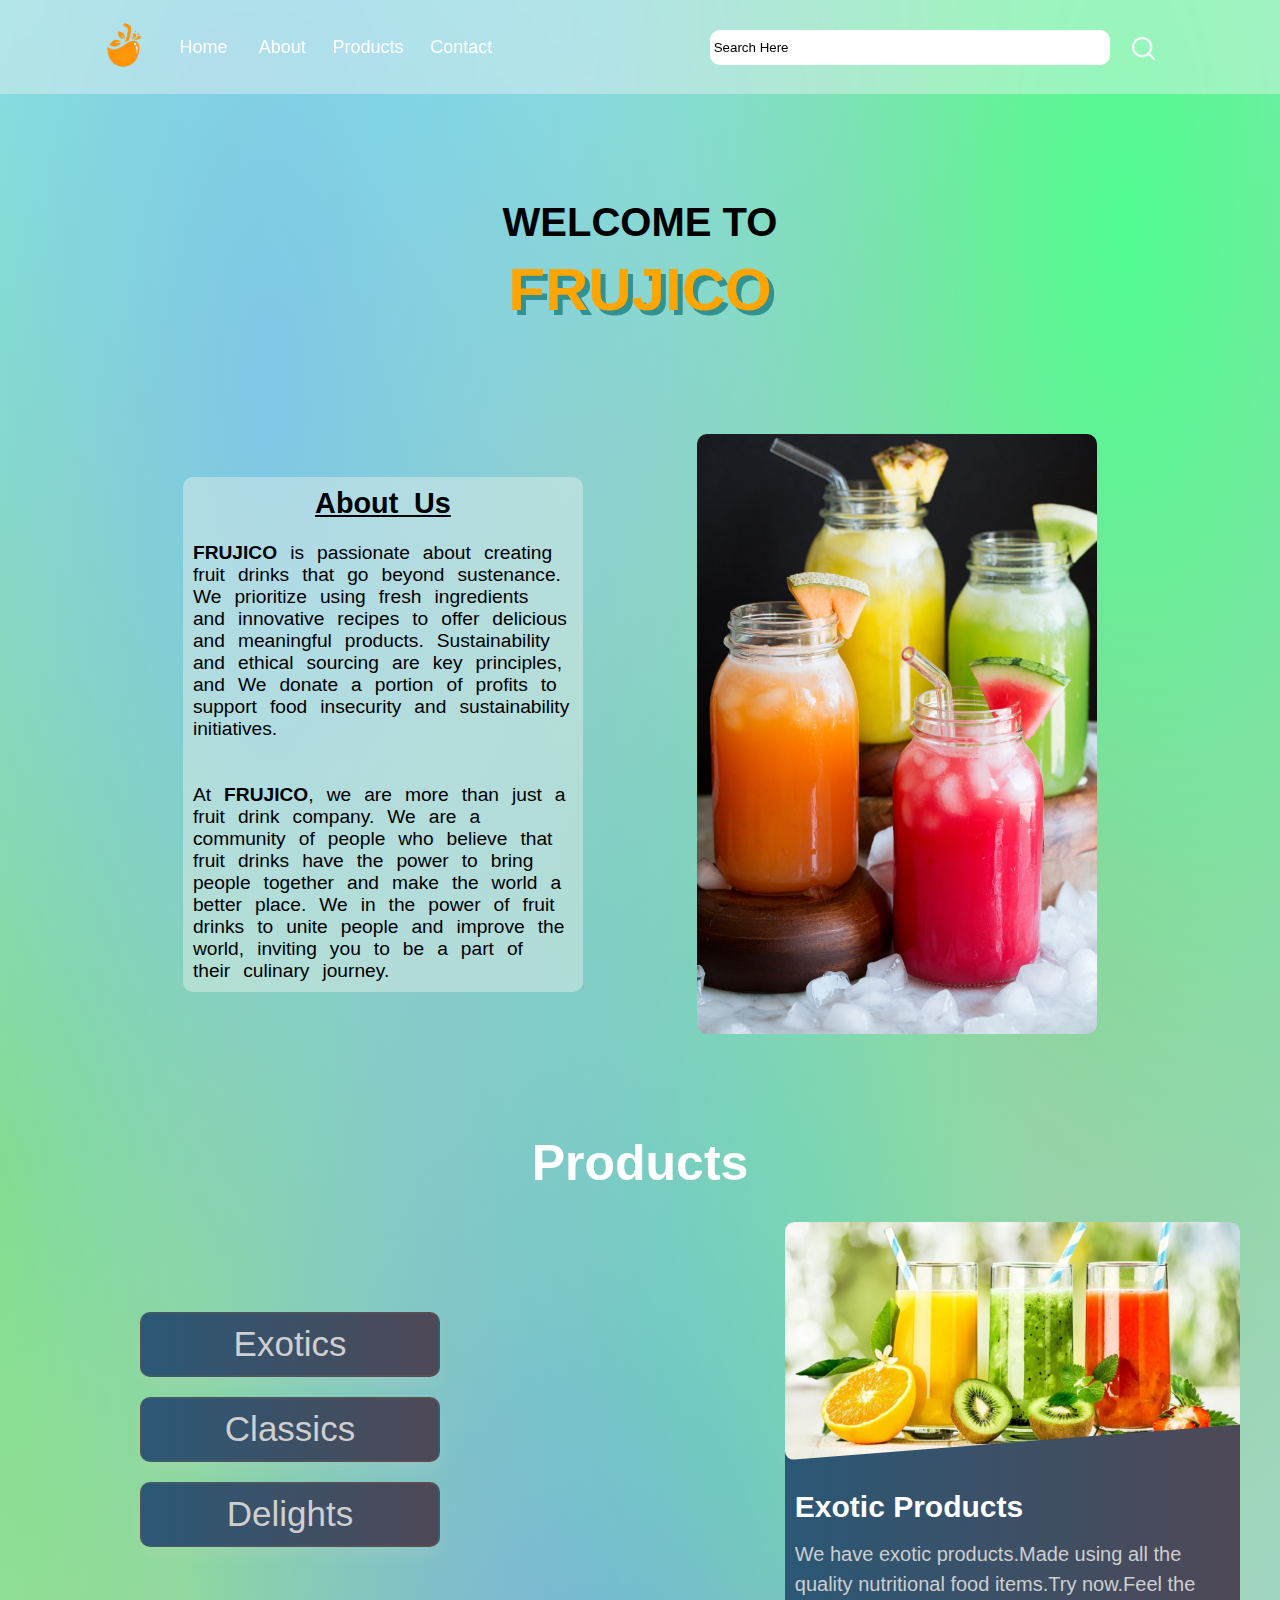
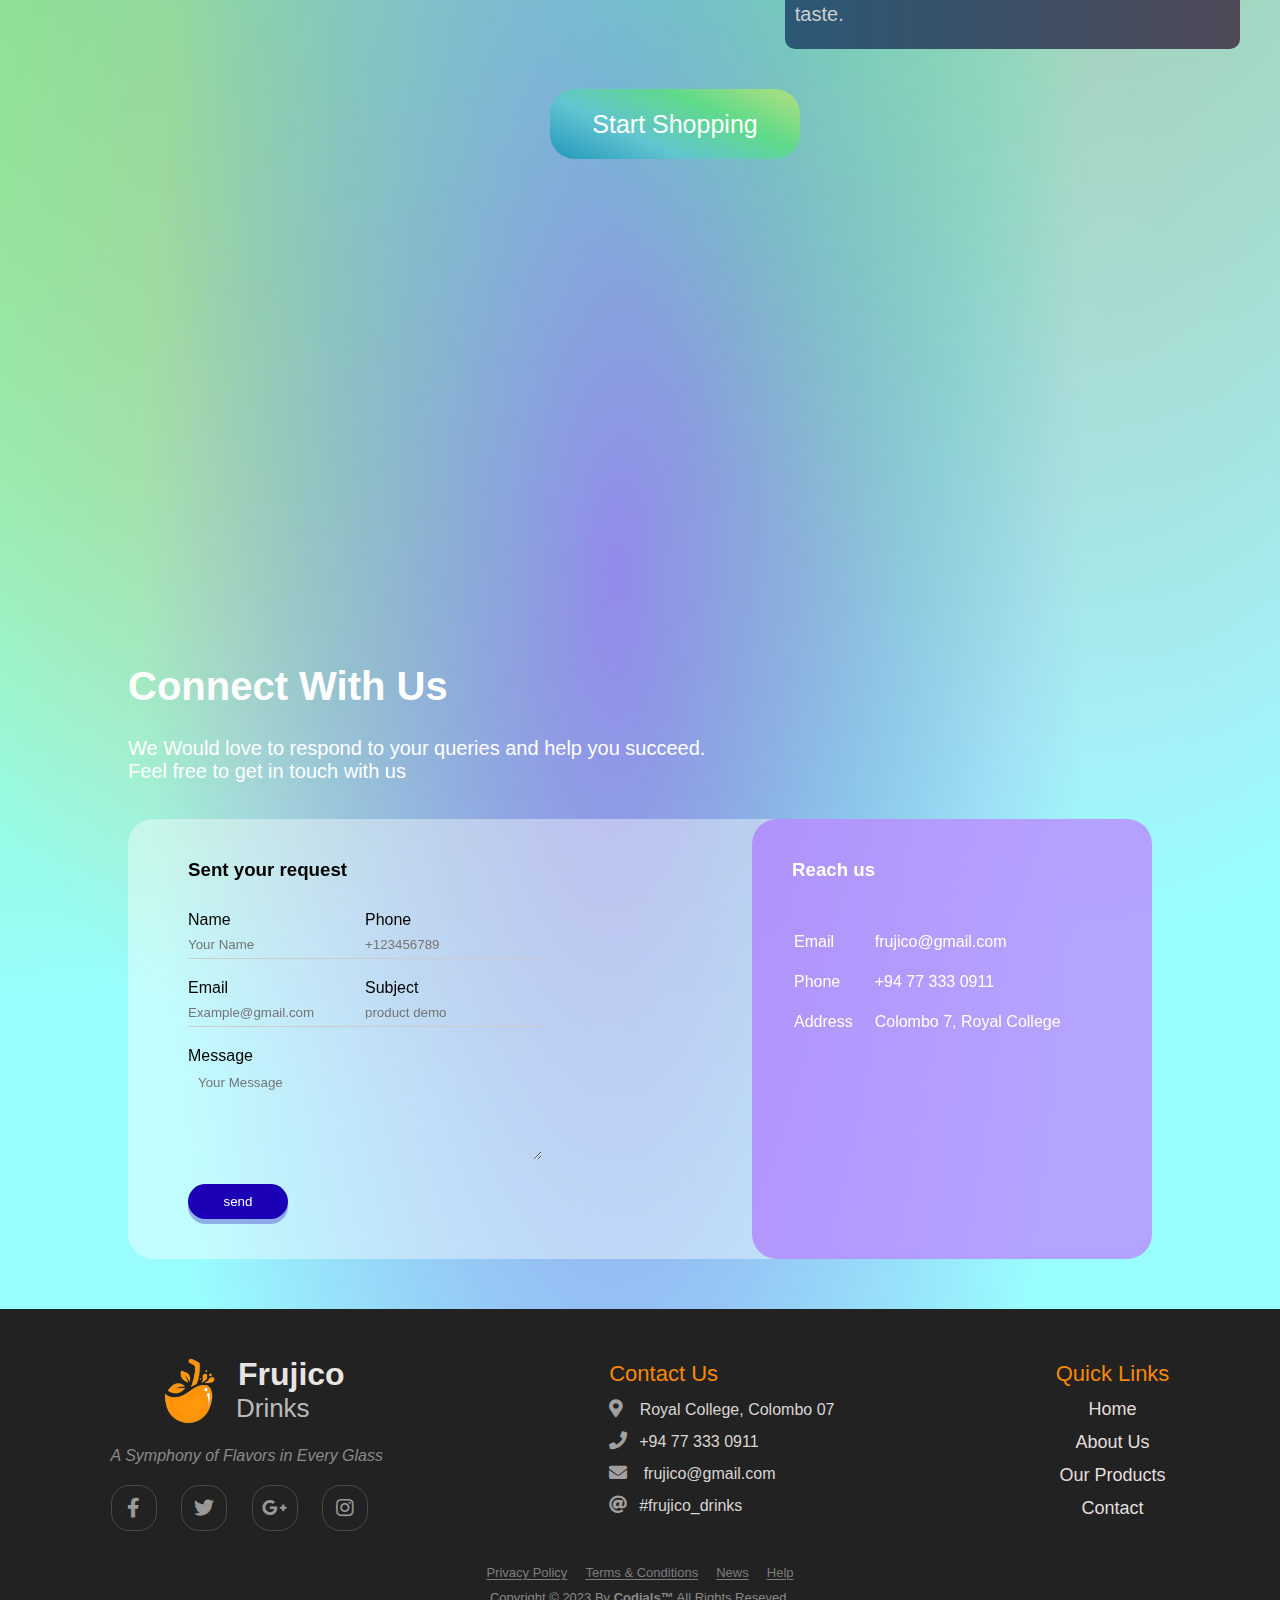
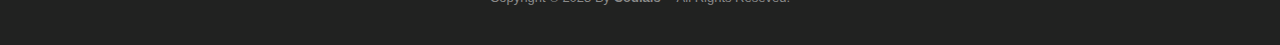
==== index.html @ 9ce3d3dc "initial commit" ====
<!DOCTYPE html>
<html>
    <head>
        <title>Fruijico</title>
        <link rel="icon" href="assets/logo.png">
        <link rel="stylesheet" href="https://use.fontawesome.com/releases/v5.0.6/css/all.css">
        <link rel="stylesheet" href="Style.css">
        <meta charset="UTF-8">
        <meta name="viewport" content="width=device-width, initial-scale=1.0">
    </head>
    <body>
        <!--Navigation Bar-->
        <header class="header">
            <a href="#" class="logo"><img src="assets/logo.png" style="width:50px;height:50px";></a>
            <nav class="navbar">
                <a href="#">Home</a>&nbsp;&nbsp;&nbsp;&nbsp;&nbsp;&nbsp;
                <a href="#about">About</a>&nbsp;&nbsp;&nbsp;&nbsp;&nbsp;
                <a href="#d2">Products</a>&nbsp;&nbsp;&nbsp;&nbsp;&nbsp;
                <a href="#container">Contact</a>
                <form class="searchbar">
                    <input type="search" id="search" name="search" placeholder=" Search Here" class="searchtext">
                    <input type="image" src="assets/search.png"  alt="Submit" class="searchbutton">
                </form>
        </nav>
        </header>
        <!--Welcome-->
        <div id="wcontainer">
            <h1 style="text-align: center;" class="wh1">WELCOME TO</h1>
            <h1 style="text-align: center; font-size: 60px; color: orange; text-shadow: 5px 5px rgb(50, 145, 145); " class="wh1">FRUJICO</h1>
        </div>
        <!--About Us-->
        <div class="about-us">
            <div id="about">
                <div id="content">
                    <h2 id="content-head"><u>About Us</u></h2>
                    <br>
                    <p>
                        <strong>FRUJICO</strong> is passionate about creating fruit drinks that go beyond sustenance.
                        We prioritize using fresh ingredients and innovative recipes to offer delicious and meaningful products.
                        Sustainability and ethical sourcing are key principles, and We donate a portion of profits to support
                        food
                        insecurity and sustainability initiatives.
                    </p>
                    <br><br>
                    <p>
                        At <strong>FRUJICO</strong>, we are more than just a fruit drink company.
                        We are a community of people who believe that fruit drinks have the power to bring people together and
                        make
                        the world a better place.
                        We in the power of fruit drinks to unite people and improve the world, inviting you to be a part of
                        their
                        culinary journey.
                    </p>
                </div>
                &nbsp; &nbsp; &nbsp; &nbsp; &nbsp;
                <img src="assets/aqua-fresca-22.jpg" id="content-img">
            </div>
        </div>
        <!--Products-->
        <div id="d2">
            <h1 class="h1">Products</h1>
            <div class="vercontainer">
                <div class="accordion_tab">
                    <div class="accordion_tab_wrapper">
                        <input type="radio" id="one" name="accordion_group" class="radio" checked>
                        <input type="radio" id="two" name="accordion_group" class="radio">
                        <input type="radio" id="three" name="accordion_group" class="radio">
                        <input type="radio" id="four" name="accordion_group" class="radio">
                        <div class="accordion_tab_group">
                            <label for="one" class="tab" id="one-tab">Exotics</label>
                            <label for="two" class="tab" id="two-tab">Classics</label>
                            <label for="three" class="tab" id="three-tab">Delights</label>
                        </div>
                        <div class="accordion_tab_contents">
                            <div class="accordion_tab_content" id="one-tab-content">
                              <div class="card card1">
                                <div class="productcontainer">
                                    <img src="img/local.jpg" alt="Local" class="pimg">
                                </div>
                                <div class="details">
                                    <h3 class="ph3">Exotic Products</h3>
                                    <p class="pp">We have exotic products.Made using all the quality nutritional food items.Try now.Feel the taste.</p>
                                </div>
                            </div>
                            </div>
                            <div class="accordion_tab_content" id="two-tab-content">
                              <div class="card card2">
                                <div class="productcontainer">
                                    <img src="img/common.jpg" alt="Classics" class="pimg">
                                </div>
                                <div class="details">
                                    <h3 class="ph3">Classics</h3>
                                    <p class="pp">You can purchase classical products such as Mango, Orange and Apple etc. Fresh and Healthy fruit items are used and try taste.</p>
                                </div>
                              </div>
                            </div>
                            <div class="accordion_tab_content" id="three-tab-content">
                              <div class="card card3">
                                <div class="productcontainer">
                                    <img src="img/exotic.jpg" alt="Exotics" class="pimg">
                                </div>
                                <div class="details">
                                    <h3 class="ph3">Delights</h3>
                                    <p class="pp">You all can purchase rare type of flavours.Different types of recepies.New flavours.Try all these out</p>  
                                </div>
                                </div>
                            
                            </div>
                        </div>
                    </div>
                </div>
            </div>
            <button class="btna"><a href="products.html" class="btnl">Start Shopping</a></button>
        </div>
        <!--Contact Us-->
        <div id="container">
            <h1>Connect With Us</h1>
            <br>
            <p style="font-size: 20px;">We Would love to respond to your queries and help you succeed.<br> 
                Feel free to get in touch with us
            </p>
            <br><br>
            <div class="contact-box">
                <div class="contact-left">
                    <h3>Sent your request</h3>
                    <form>
                        <div class="i-r">
                            <div class="i-g">
                                
                                <label>Name</label>
                                <input type="text" placeholder="Your Name" >
    
                            </div>
                            <div class="i-g">
                                <label>Phone</label>
                                <input type="tel" placeholder="+123456789">
    
                            </div>
                        </div>
                        <div class="i-r">
                            <div class="i-g">
                                <label>Email</label>
                                <input type="email" placeholder="Example@gmail.com">
    
                            </div>
                            <div class="i-g">
                                <label>Subject</label> 
                                <input type="tel" placeholder="product demo">
    
                            </div>
                        </div>
                        <label class="msglabel">Message</label>
                        <textarea rows="5" placeholder="Your Message"></textarea>
                        <button type="submit" class="bts">send</button>
                    </form>
                </div>
                <div class="contact-right">
                    <h3>Reach us</h3>
                    <table>
                        <tr>
                            <td>Email</td>
                            <td>frujico@gmail.com</td>
                        </tr>
                        <tr>
                            <td>Phone</td>
                            <td>+94 77 333 0911</td>
                        </tr>
                        <tr>
                            <td>Address</td>
                            <td>Colombo 7, Royal College </td>
                        </tr>
                    </table>
    
                </div>
            </div>
    
            </div>
            <!--Footer-->
            <footer>
                <div class="footer-top">
                    <div class="footer-container">
                        <div class="footer-row">
                            <div class="footer-about fadeInUp">
                                <div class="footer-logo-name">
                                    <div class="footer-logo-image">
                                        <img class="logo-footer" src="assets/logo.png" alt="logo-footer" data-at2x="assets/img/logo.png" />
                                    </div>
                                    <div class="footer-company-name">
                                        <h2 class="footer-company-name-01">Frujico</h2>
                                        <h2 class="footer-company-name-02">Drinks</h2>
                                    </div>
                                </div>
                                <p class="footer-slogan">
                                    A Symphony of Flavors in Every Glass
                                </p>
                                <div class="col-md-4 col-lg-3 footer-social wow fadeInUp">
                                    <p>
                                        <a href="#"><i class="fab fa-facebook-f"></i></a> 
                                        <a href="#"><i class="fab fa-twitter"></i></a> 
                                        <a href="#"><i class="fab fa-google-plus-g"></i></a> 
                                        <a href="#"><i class="fab fa-instagram"></i></a> 
                                    </p>
                                </div>
                            </div>
                            <div class="footer-contact">
                                <h3>Contact Us</h3>
                                <div class="footer-contact-links">
                                    <p><i class="fas fa-map-marker-alt"></i> Royal College, Colombo 07</p>
                                    <p><i class="fas fa-phone"></i>+94 77 333 0911</p>
                                    <p><i class="fas fa-envelope"></i> <a href="mailto:hello@domain.com">frujico@gmail.com</a></p>
                                    <P><i class="fas fa-at"></i>#frujico_drinks</P>
                                </div>
                            </div>
                            <div class="footer-navbar-collapse" id="navbarNav">
                                <h3>Quick Links</h3>
                                <ul class="footer-navbar-nav">
                                    <li class="footer-nav-item">
                                        <a class="footer-nav-link scroll-link" href="#wcontainer">Home</a>
                                    </li>
                                    <li class="footer-nav-item">
                                        <a class="footer-nav-link scroll-link" href="#about">About Us</a>
                                    </li>
                                    <li class="footer-nav-item">
                                        <a class="footer-nav-link scroll-link" href="#d2">Our Products</a>
                                    </li>
                                    <li class="footer-nav-item">
                                        <a class="footer-nav-link scroll-link" href="#container">Contact</a>
                                    </li>
                                </ul>
                            </div>
                        </div>
                        <div class="footer-copyright">
                            <div class="footer-copyright-links">
                                <a href="" class="footer-copyright-link-01">Privacy Policy</a>
                                <p class="footer-blankspace">&#160; &#160; &#160;</p>
                                <a href="" class="footer-copyright-link-02">Terms & Conditions</a>
                                <p class="footer-blankspace">&#160; &#160; &#160;</p>
                                <a href="" class="footer-copyright-link-03">News</a>
                                <p class="footer-blankspace">&#160; &#160; &#160;</p>
                                <a href="" class="footer-copyright-link-04">Help</a>
                            </div>
                            <p class="footer-copyright-text">Copyright &copy; 2023 By <b>Codials&trade;</b> All Rights Reseved.</p>
                        </div>
                    </div>
                </div>
            </footer>
            <script src="script.js"></script>
    </body>
    </html>
---- Style.css ----
@import url("https://fonts.googleapis.com/css?family=Roboto");
html{
    scroll-behavior: smooth;
}
*{
    margin: 0;
    padding: 0;
    box-sizing: border-box;
    font-family: 'poppins',sans-serif;
}
body{
    min-height: 100vh;
    background-color:#99fdff;
    background-image:
    radial-gradient(at 21% 12%, hsla(198,69%,70%,1) 0px, transparent 50%),
    radial-gradient(at 88% 7%, hsla(142,96%,65%,1) 0px, transparent 50%),
    radial-gradient(at 48% 67%, hsla(244,69%,73%,1) 0px, transparent 50%),
    radial-gradient(at 49% 51%, hsla(150,92%,61%,1) 0px, transparent 50%),
    radial-gradient(at 84% 26%, hsla(337,99%,77%,1) 0px, transparent 50%),
    radial-gradient(at 0% 36%, hsla(97,83%,61%,1) 0px, transparent 50%),
    radial-gradient(at 31% 44%, hsla(21,85%,74%,1) 0px, transparent 50%);
    background-size: cover;
    background-position: center;
}
.header{
    position: fixed;
    top: 0;
    left: 0;
    width: 100%;
    padding: 20px 100px;
    background-color: rgba(246, 246, 246, 0.4);
    -webkit-backdrop-filter: blur(5px);
    backdrop-filter: blur(5px);
    display: flex;
    justify-content: space-between;
    align-items: center;
    z-index: 100;
}
.navbar a {
    position: relative;
    right: 220%;
    font-size: 18px;
    color: #fff;
    font-weight: 500;
    text-decoration: none;
}

.navbar a::before{
    content: "";
    position: absolute;
    top: 100%;
    left: 0;
    width: 0;
    height: 2px;
    background: #fff;
    transition: .3s;
}
.navbar a:hover::before{
    width: 100%;
}
.searchbutton{
    
    width: 25px;
    height: 25px;
    position: absolute;
    top: 5px;


}
.searchtext{
    background-color: rgb(255, 254, 254);
    -webkit-backdrop-filter: blur(5px);
    backdrop-filter: blur(5px);
    border-radius:10px ;
    height: 35px;
    width: 400px;
    margin-right: 20px;
    border: none;
    border-bottom:none ;

}
.searchtext::placeholder{
    color: black;
}

.searchbar{
    position:absolute;
    top: 30px;
    right: 150px;
}

#wcontainer{
  margin-top: 200px;
}

#company-name {
    margin-top: -50px;
    font-size: 60px;
}

#about {
    font-family: 'Roboto';
    color: rgb(0, 0, 0);
    font-weight: 400;
    font-size: larger;
    word-spacing: 0.4em;
    display: flex;
    justify-content: center;
    align-items: center;
    position: relative;
    left: 50%;
    transform: translate(-50%, 0);
}
.about-us{
  height: 800px;
}
#content {
    width: 400px;
    text-align: left;

    padding-top: 10px;
    padding-bottom: 10px;
    padding-left: 10px;
    padding-right: 10px;

    background-color: #eef1ed6d;

    border-radius: 10px;

    transition: all .3s ease-in;
    margin-top: 100px;
}

#content:hover {
    transform: scale(1.01);
}

#content-img {
    width: 400px;
    border-radius: 10px;
    transition: all .3s ease-in;
    margin-top: 100px;
}

#content-img:hover {
    transform: scale(1.01);
    
}

#content-head {
    text-align: center;
}
#container{
    width: 80%;
    margin: 50px auto;
    margin-top: 50px;
    color: #fff;

}
.contact-box{
    background-color: rgba(255, 255, 255, 0.4);
    -webkit-backdrop-filter: blur(5px);
    backdrop-filter: blur(5px);
    display: flex;
    border-radius: 25px;
    position: static;


}
.contact-left{
    padding: 40px 60px;
    margin-right: 75px;
}
.contact-right{
    flex-basis: 60%;
    padding: 40px ;
    background-color: rgba(122, 26, 255, 0.4);
    -webkit-backdrop-filter: blur(5px);
    backdrop-filter: blur(5px);
    border-radius: 25px;
    margin-left: 75px;
}
h1{
    margin-bottom: 10px;
    font-size: 40px;
}
.container p{
    margin-bottom: 40px;
}
.i-r{
    display: flex;
    justify-content: space-between;
    margin-bottom: 20px;
}
.i-r .i-g{
    width: 100%;
    border: none;
    border-bottom: 1px solid #ccc;
    outline: none;
    padding-bottom: 5px;

}
textarea{
    width: 100%;
    border:none;
    padding: 10px;
    box-sizing: border-box;
    background:transparent;
    border-radius: 5%;

}
.i-g label{
    margin-bottom: 6px;
    display: block;
    color:Black;
}
.bts{
    background: #1c00b5;
    width: 100px;
    border: none;
    outline: none;
    color:#fff;
    height: 35px;
    border-radius: 30px;
    margin-top: 20px;
    box-shadow: 0px 5px 0px rgba(28,0,181,0.3) ;

}
.contact-left h3{
    color:black ;
    font-weight: 600;
    margin-bottom:30px ;

}
.contact-right h3{
    color: #fff;
    font-weight: 600;
    margin-bottom:30px ;
    
}

.contact-right td:first-child{
    padding-right: 20px;

}
.contact-right tr td{
    color: #fff;
    padding-top: 20px;

}
.contact-left::placeholder {
    color: grey;
    opacity: 1; /* Firefox */
}
.contact-left input {
    border-bottom: none;
    border: none;
    border-radius: 5px;
    background: transparent;
}
.msglabel{
    color: black;
}
footer {
    font-family: roboto, sans-serif;
    margin-bottom: 0%;
  }
  
  footer a {text-decoration: none;}
  
  footer h2 {
    margin-top: 10px;
    font-size: 38px;
    font-weight: 300;
    color: #7e7e7e;
    line-height: 50px;
  }
  
  footer h3 {
    font-size: 22px;
    font-weight: 300;
    color: #555;
    line-height: 30px;
  }
  
  footer img {
    max-width: 100%;
  }
  
  /***** Divider *****/
  
  .divider-1 span {
    display: inline-block;
    width: 200px;
    border-bottom: 1px dotted #aaa;
  }
  
  /** Footer Logo & Company Name **/
  
  .footer-top {
    padding: 40px 0 40px 0;
    text-align: left;
    color: #aaa;
    background-color: #212221;
  }
  .footer-top {
    padding: 40px 0 40px 0;
    text-align: left;
    color: #aaa;
  }
  .footer-top h3 {
    padding-bottom: 10px;
    color: #fff;
  }
  
  .footer-about {
    padding: 0 40px 16px 40px;
  }
  .footer-logo-image {
    position: relative;
    top: 0;
    left: 0;
  }
  .footer-about img.logo-footer {
    position: relative;
    top: 0;
    left: 0;
    max-width: 74px;
    margin-top: 0;
    transition: filter 600ms;
  }
  .footer-about img.logo-footer:hover,
  .footer-about img.logo-footer:focus {
    position: relative;
    top: 0;
    left: 0;
    max-width: 74px;
    margin-top: 0;
    filter: drop-shadow(0 0 28px #f78504);
  }
  .footer-row {
    display: flex;
    flex-direction: row;
    flex-wrap: wrap;
    justify-content: space-around;
    align-items: flex-start;
    flex-direction: row;
  }
  .footer-logo-name {
    display: flex;
    flex-direction: row;
    justify-content: center;
    align-content: center;
    align-items: center;
  }
  .footer-company-name {
    font-family: roboto, sans-serif;
    margin: 0 0 10px 0;
    text-align: left;
    display: flex;
    flex-direction: column;
    justify-content: center;
  }
  .footer-company-name-01 {
    padding: 0 0 0 10px;
    margin: 0 0 -16px 0;
    font-weight: bold;
    font-size: 32px;
    color: #e7e4e4;
  }
  .footer-company-name-02 {
    padding: 0 0 0 8px;
    margin: 0 0 -6px 0;
    font-weight: 300;
    font-size: 26px;
    color: #bbbaba;
  }
  .footer-slogan {
    color: #8a8a8a;
    font-style: italic;
    font-size: 16px;
    padding: 10px 0 10px 0;
  }
  
  /*Footer Social Icons*/
  
  .footer-social a {
    display: inline-block;
    margin: 10px 20px 8px 0;
    color: #999999;
    border: 1px solid #4b4b4b;
    border-radius: 40%;
    padding: 10px;
  }
  .footer-social a:hover,
  .footer-social a:focus {
    color: #212221;
    border-color: transparent;
    background-color: #ebeaea;
  }
  .footer-social i {
    font-size: 20px;
    vertical-align: middle;
    width: 24px;
    height: 24px;
    display: flex;
    justify-content: center;
    align-items: center;
  }
  
  /* Footer Contact Us */
  
  .footer-contact {
    padding: 0 40px 0 40px;
  }
  .footer-contact h3 {
    font-weight: 400;
    color: #f88807;
    margin: 10px 0 0 0;
    padding: 0 0 10px 0;
  }
  .footer-contact p {
    word-wrap: break-word;
    color: #dad5d5;
    padding: 0 0 12px 0;
  }
  .footer-contact i {
    padding-right: 12px;
    font-size: 18px;
    color: #a19f9f;
  }
  .footer-contact p a {
    color: #dad5d5;
    border: none;
  }
  .footer-contact p:hover,
  .footer-contact p:focus,
  .footer-contact p a:hover,
  .footer-contact p a:focus {
    color: #686767;
  }
  /*Media Queries*/
  @media screen and (max-width: 768px) {
    .footer-contact p,
    .footer-contact h3,
    .footer-contact a {
      display: flex;
      justify-content: center;
    }
  }
  
  /* footer Quick Links */
  
  .footer-navbar-collapse {
    padding: 0 40px 0 40px;
  }
  .footer-navbar-collapse h3 {
    font-weight: 400;
    color: #f88807;
    margin: 10px 0 0 0;
    padding: 0 0 10px 0;
  }
  .footer-navbar-nav {
    font-family: roboto, sans-serif;
    font-weight: normal;
    font-size: 18px;
    color: #ebe8e8;
    list-style-type: none;
    padding: 0;
    text-align: center;
  }
  .footer-navbar-nav .footer-nav-item {
    padding: 0 0 12px 0;
  }
  .footer-navbar-nav .footer-nav-link {
    color: rgb(228, 223, 223);
    border: 0;
  }
  .footer-navbar-nav .footer-nav-link:hover {
    color: #918e8e;
  }
  .footer-navbar-nav .footer-nav-link:focus {
    color: #918e8e;
  }
  
  /** Footer CopyRight **/
  
  .footer-copyright {
    display: flex;
    flex-direction: column;
    align-items: center;
    padding: 10px 0 0 0;
  }
  .footer-copyright-links {
    display: flex;
    flex-direction: row;
    font-size: 13px;
    margin: 0 0 -10px 0;
  }
  .footer-copyright-link-01, 
  .footer-copyright-link-02,
  .footer-copyright-link-03,
  .footer-copyright-link-04 {
    color: #7e7d7d;
    text-decoration: underline #7e7d7d solid 1px;
    text-underline-offset: 2px;
  }
  .footer-copyright-link-01:hover, 
  .footer-copyright-link-02:hover,
  .footer-copyright-link-03:hover,
  .footer-copyright-link-04:hover {
    color: #a15d10;
    text-decoration: underline #a15d10 solid 1px;
    text-underline-offset: 2px;
  }
  .footer-copyright-text {
    font-size: 13px;
    color: #8a8a8a;
    padding: 20px 0 0 0;
  }
  #d2{
    height: 120vh;
    max-width: 100%;
    place-items: center center;
    font-family: 'Poppins',sans-serif;
}
.h1{
    text-align: center;
    font-size: 50px;
    font-weight: 700;
    color: white;
}   
.vercontainer{
    font-family: 'Poppins', sans-serif;
}

.accordion_tab{
    max-width: 1240px;
    padding: 20px;
}

.accordion_tab_wrapper{
    display: flex;
}

.accordion_tab_group .tab{
    cursor: pointer;
    padding: 10px 20px;
    background: linear-gradient(to right,#2B5876, #4E4856);
    margin-top: 20px;
    width: 300px;
    height: 65px;
    display: inline-block;
    text-align: center;
    font-size: 35px;
    color: #cfcfcf;
    border-radius: 10px;
    box-shadow: 0 0.5rem 0.8rem #eadad81e;
    border: 2px solid #bc6c2520;
}
.accordion_tab_group{
    margin-top: 70px;
    margin-left: 100px;
}
.accordion_tab_group .tab:hover{
    background: #289bda;
    color: #525252;
}
.accordion_tab_wrapper input[type="radio"]{
    display: none;
}
.accordion_tab_contents{
  background: linear-gradient(to right,#2B5876, #4E4856);
    margin-left: 300px;
    color: #fff;
    border-radius: 10px;
    font-family: sans-serif;
}
#one:checked ~ .accordion_tab_contents #one-tab-content,
#two:checked ~ .accordion_tab_contents #two-tab-content,
#three:checked ~ .accordion_tab_contents #three-tab-content,
#four:checked ~ .accordion_tab_contents #four-tab-content
{
    display: block;
}
.accordion_tab_contents .accordion_tab_content{
    display: none;
}
.productcontainer{
    position: relative;
    border-radius: 25px;
    clip-path: polygon(0 0,100% 0, 100% 85%, 0 100%);
}
.pimg{
    width: 100%;
    display: block;
    border-radius: 9px;
  }
.productcontainer:after{
    content: "";
    height: 100%;
    width: 100%;
    position: absolute;
    top: 0;
    left: 0;
    border-radius: 20px 20px 0 0;
    opacity: 0.7;
}

.details{
    padding: 20px 10px;
}
.details>.ph3{
    color: #ffffff;
    font-weight: 600;
    font-size: 30px;
    margin: 10px 0 15px 0;
}
.details>.pp{
    color: #cecece;
    font-size: 20px;
    line-height: 30px;
    font-weight: 400;
}
.btna{
    margin-top: 20px;
    margin-left: 550px;
    height: 70px;
    width: 250px;
    background-image: linear-gradient(25deg, #2197bb, rgb(98, 196, 207), #5fda8a, #b3e080);
    color: #fff;
    border: none;
    border-radius: 25px;
}
.btnl{
    font-size: 25px;
    font-family: 'Poppins',sans-serif;
    text-decoration: none;
    color: #ffffff;
}
.btna:hover{
    background-color: #00ff88;
}
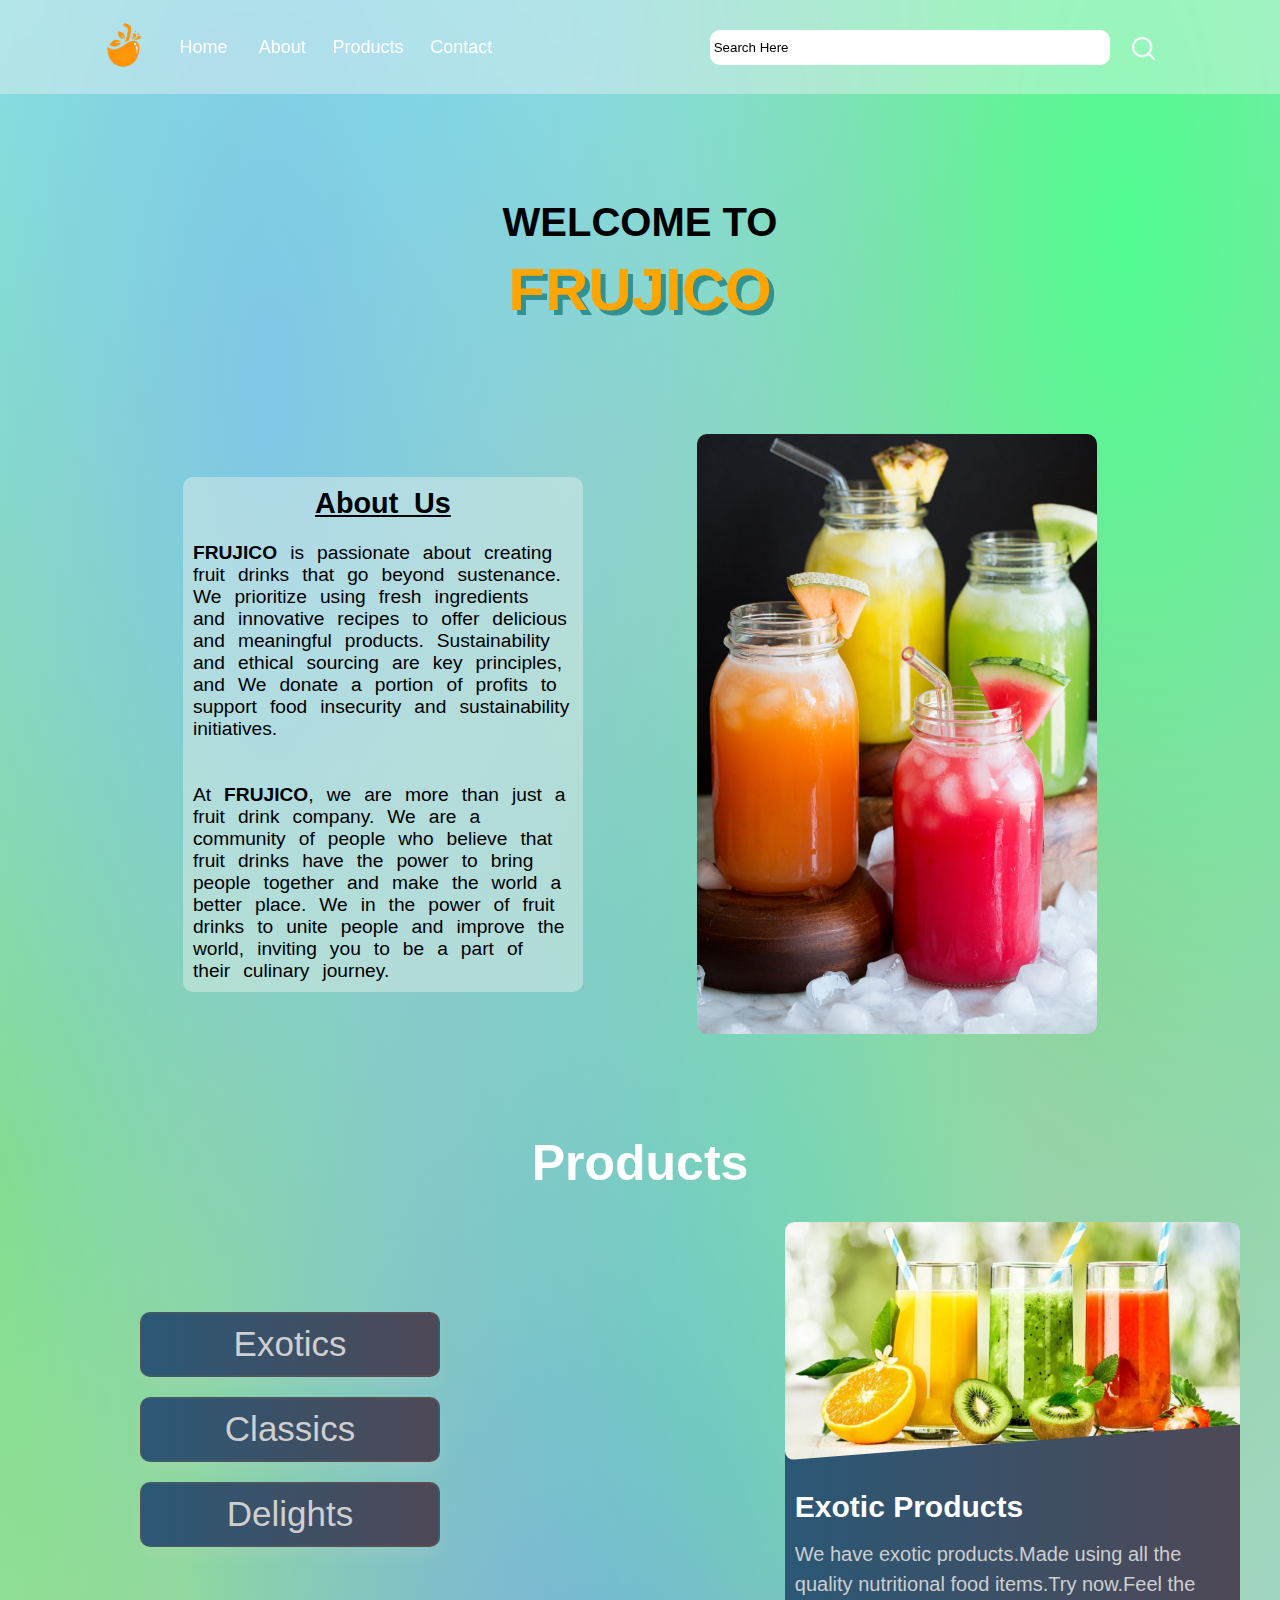
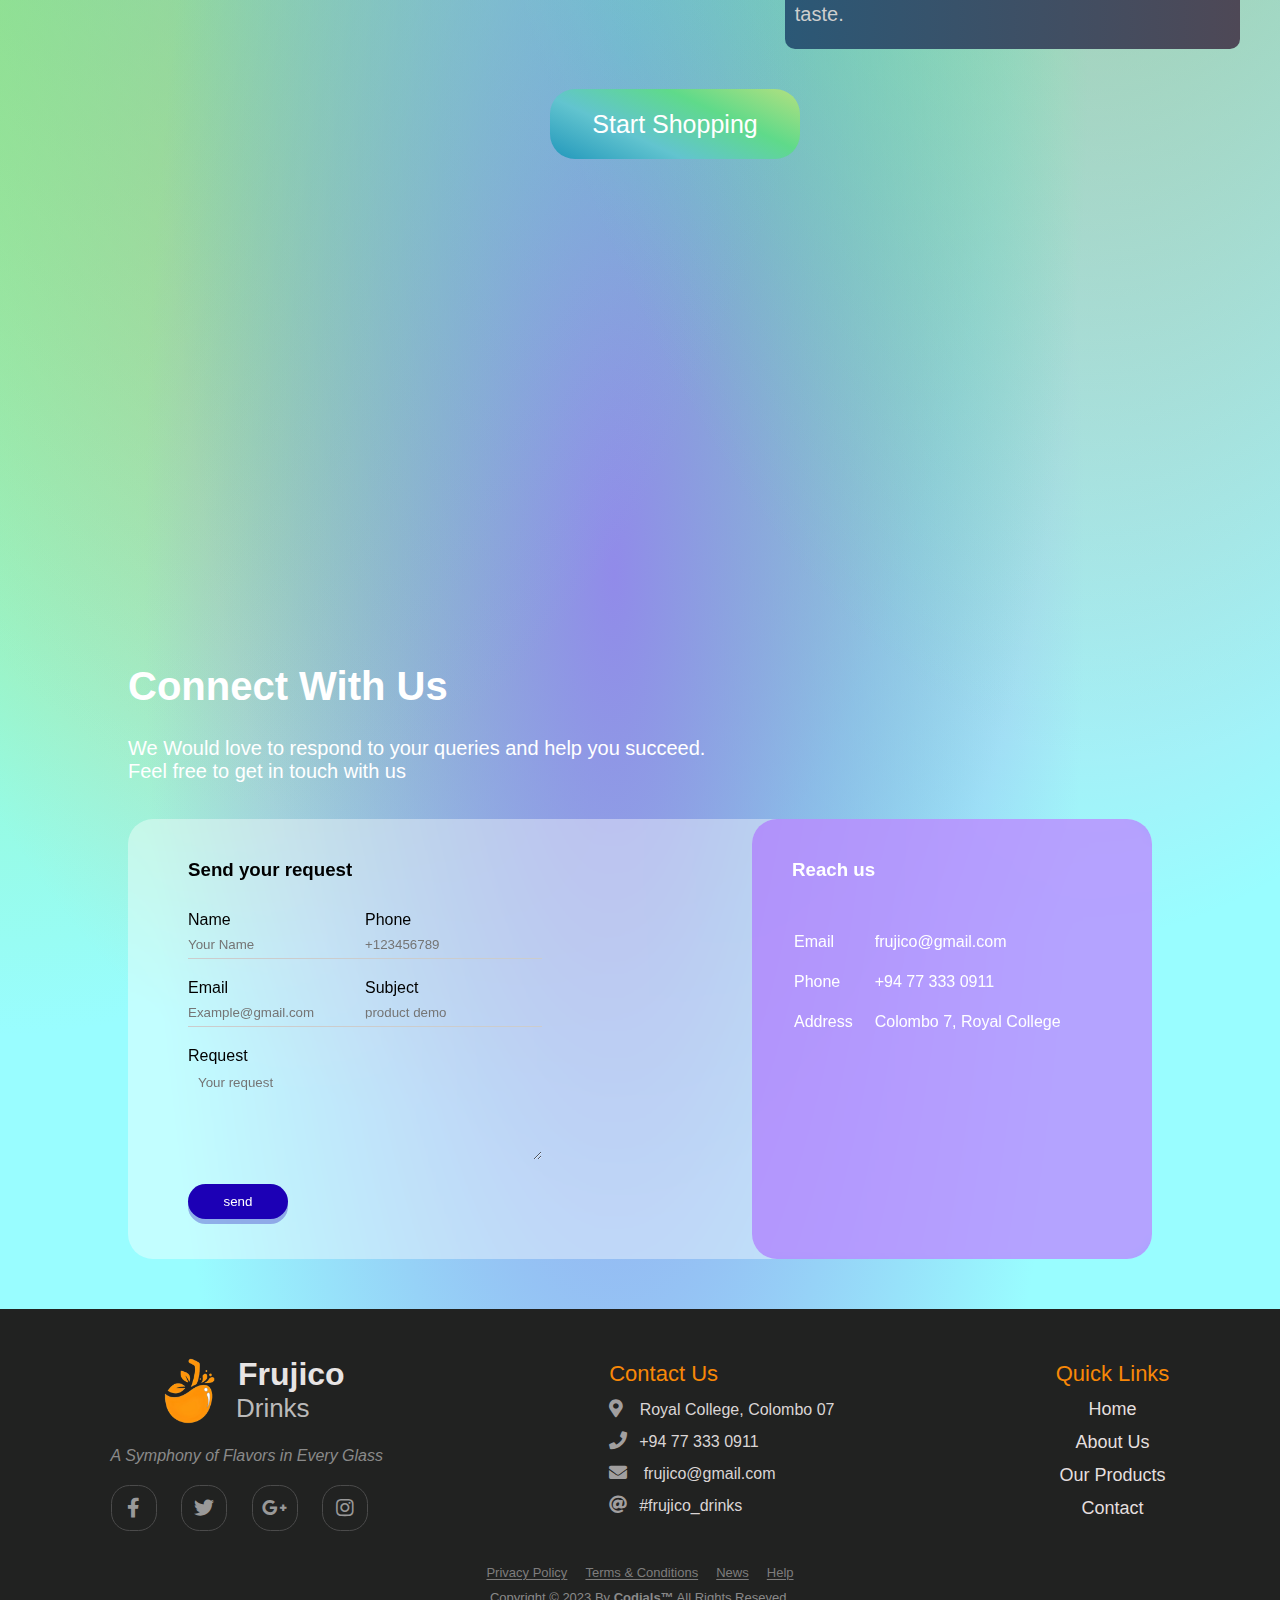
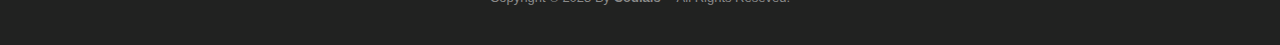
==== commit 9cd1c6ab: "java script changes" ====
--- a/index.html
+++ b/index.html
@@ -122,36 +122,36 @@
             <br><br>
             <div class="contact-box">
                 <div class="contact-left">
-                    <h3>Sent your request</h3>
+                    <h3>Send your request</h3>
                     <form>
                         <div class="i-r">
                             <div class="i-g">
                                 
                                 <label>Name</label>
-                                <input type="text" placeholder="Your Name" >
+                                <input type="text" placeholder="Your Name" required>
     
                             </div>
                             <div class="i-g">
                                 <label>Phone</label>
-                                <input type="tel" placeholder="+123456789">
+                                <input type="tel" placeholder="+123456789" required>
     
                             </div>
                         </div>
                         <div class="i-r">
                             <div class="i-g">
                                 <label>Email</label>
-                                <input type="email" placeholder="Example@gmail.com">
+                                <input type="email" placeholder="Example@gmail.com" required>
     
                             </div>
                             <div class="i-g">
                                 <label>Subject</label> 
-                                <input type="tel" placeholder="product demo">
-    
-                            </div>
-                        </div>
-                        <label class="msglabel">Message</label>
-                        <textarea rows="5" placeholder="Your Message"></textarea>
-                        <button type="submit" class="bts">send</button>
+                                <input type="tel" placeholder="product demo" required>
+    
+                            </div>
+                        </div>
+                        <label class="msglabel">Request</label>
+                        <textarea rows="5" placeholder="Your request"></textarea>
+                        <button type="submit" class="bts" onclick="alert('Your request has been sent.')">send</button>
                     </form>
                 </div>
                 <div class="contact-right">
@@ -221,7 +221,7 @@
                                         <a class="footer-nav-link scroll-link" href="#about">About Us</a>
                                     </li>
                                     <li class="footer-nav-item">
-                                        <a class="footer-nav-link scroll-link" href="#d2">Our Products</a>
+                                        <a class="footer-nav-link scroll-link" href="products.html">Our Products</a>
                                     </li>
                                     <li class="footer-nav-item">
                                         <a class="footer-nav-link scroll-link" href="#container">Contact</a>
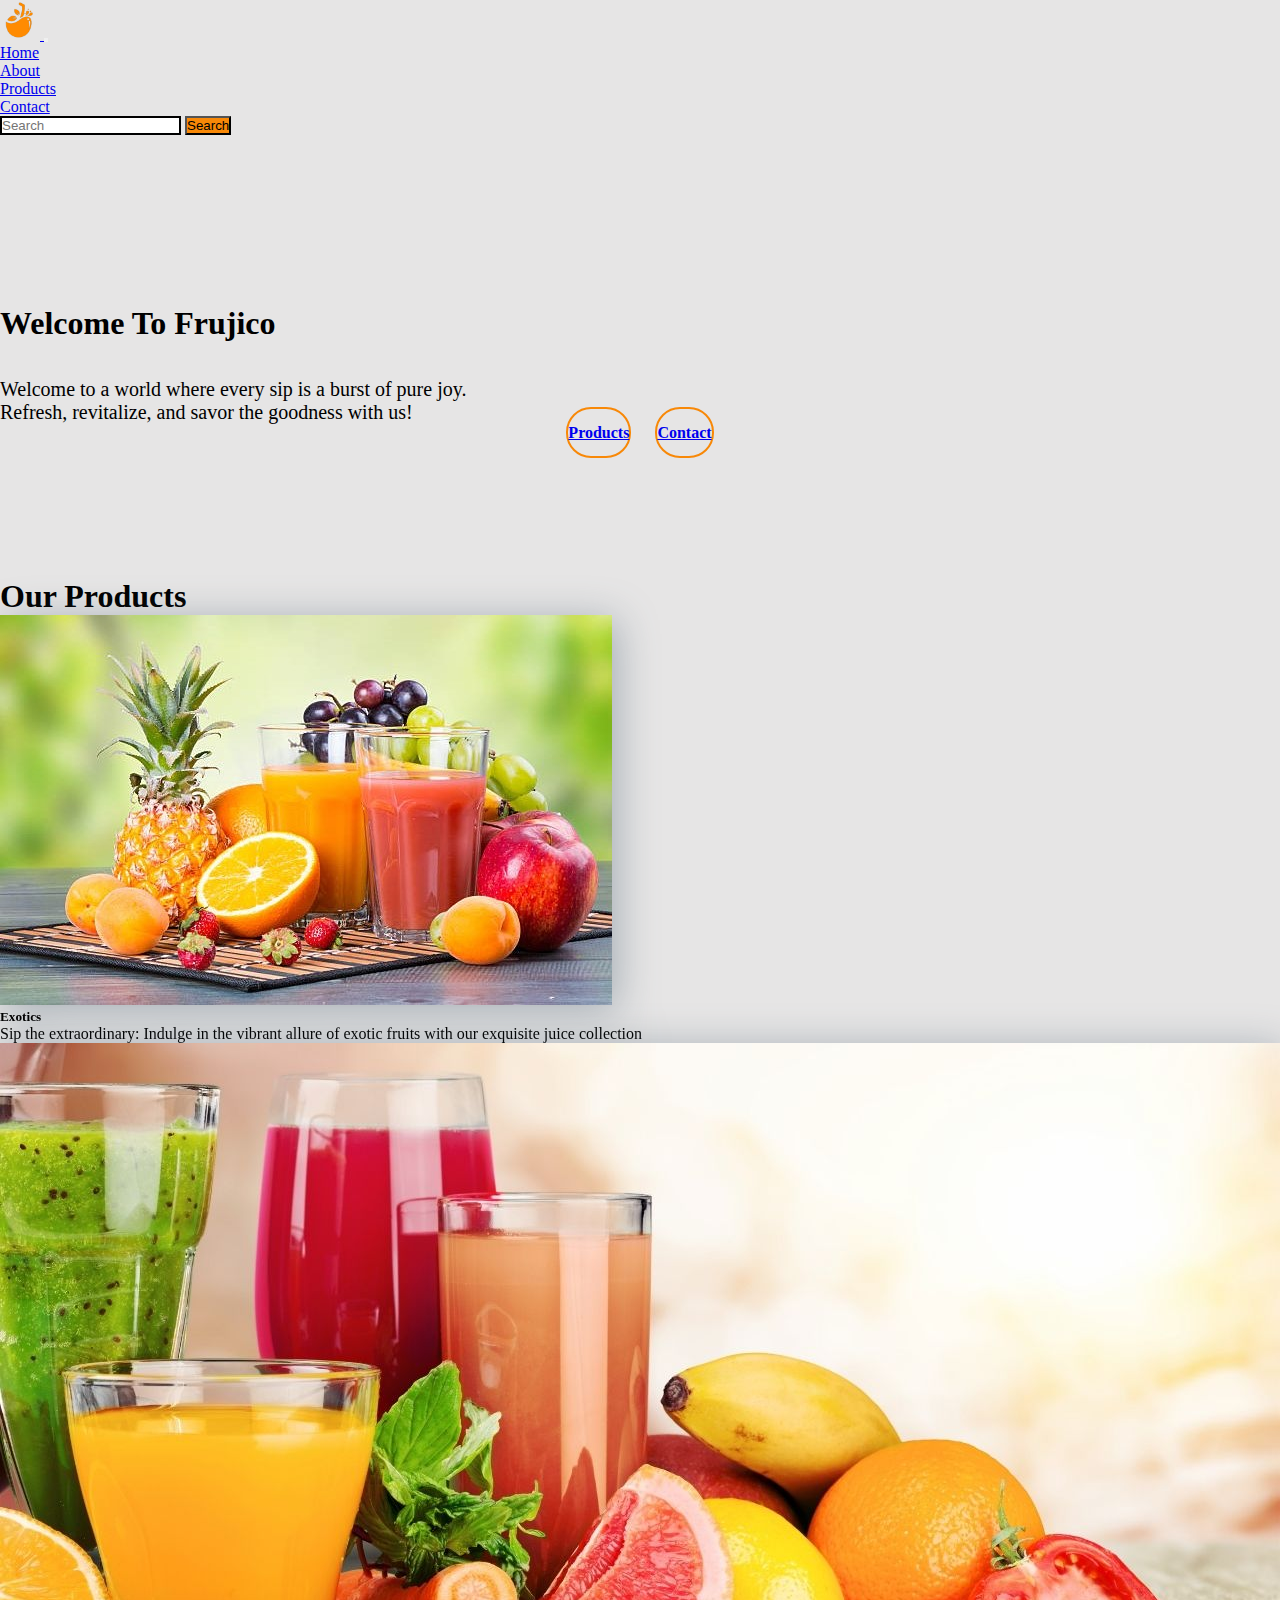
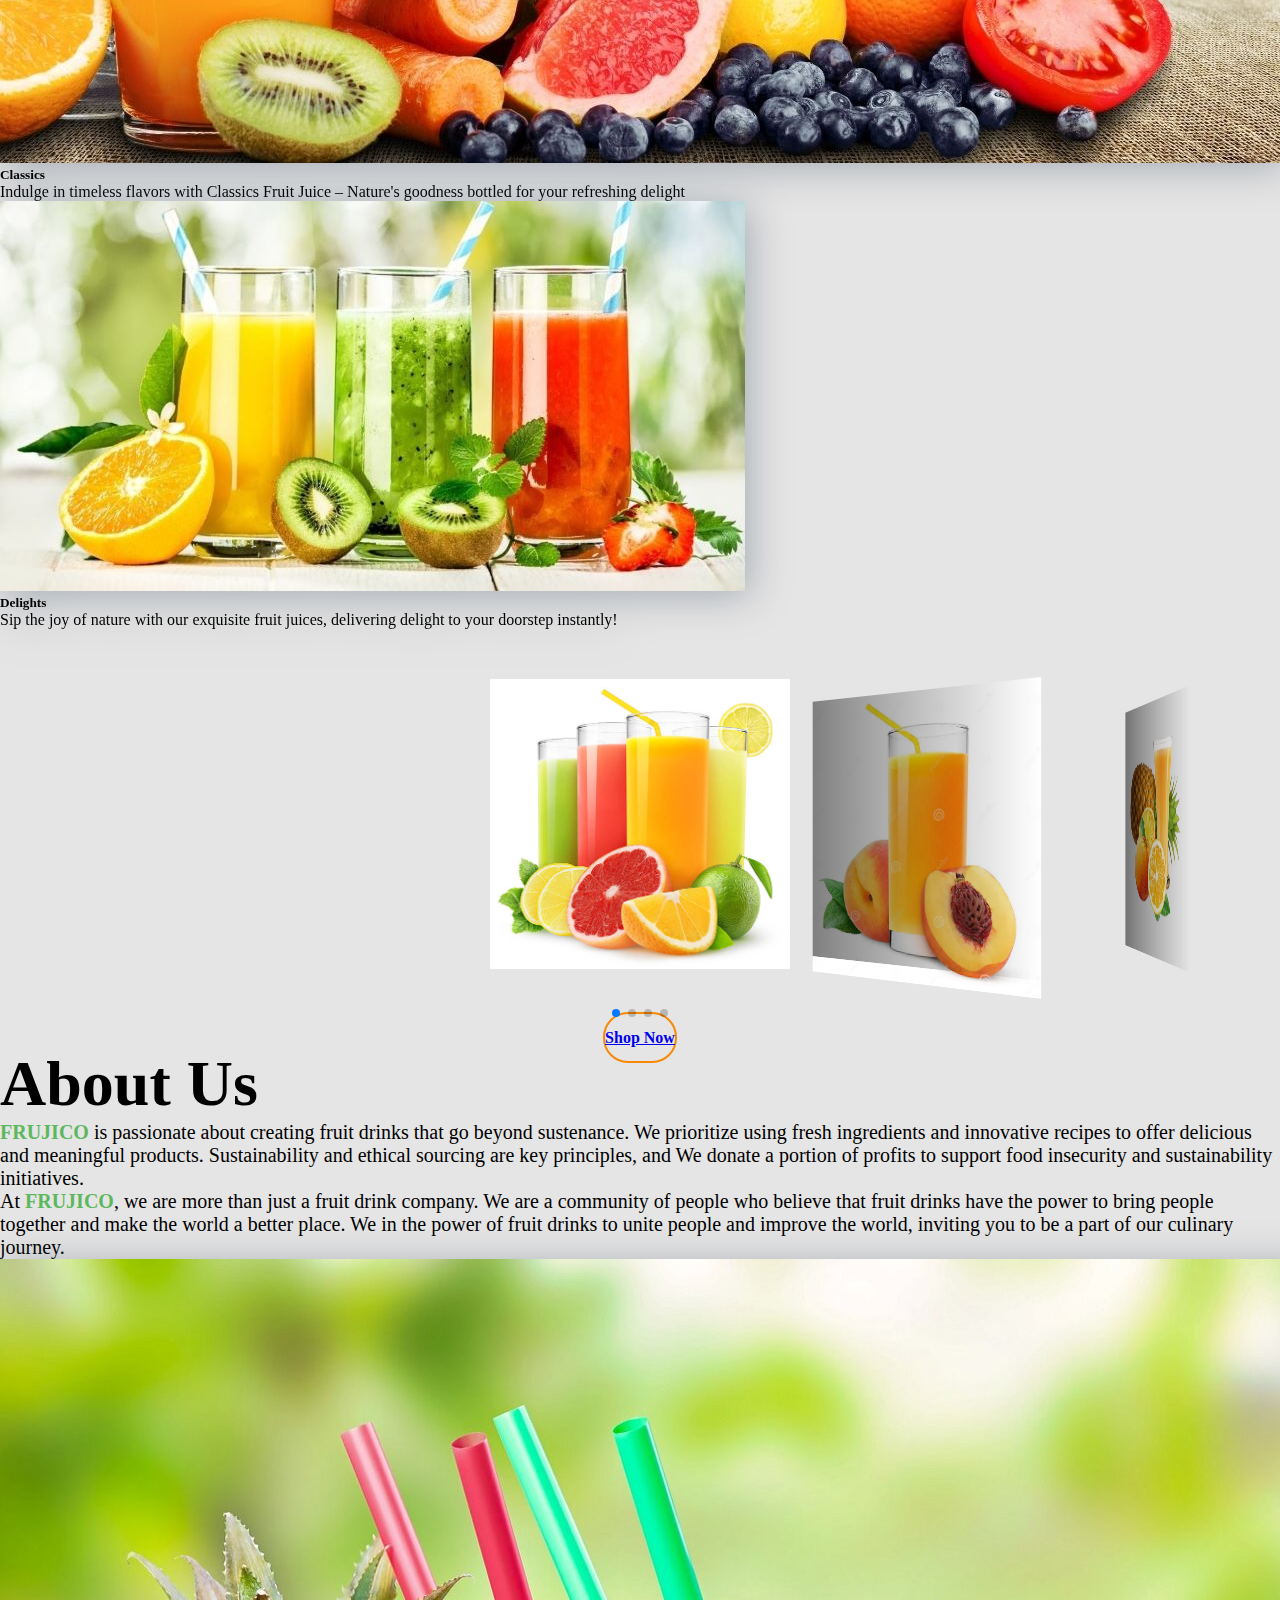
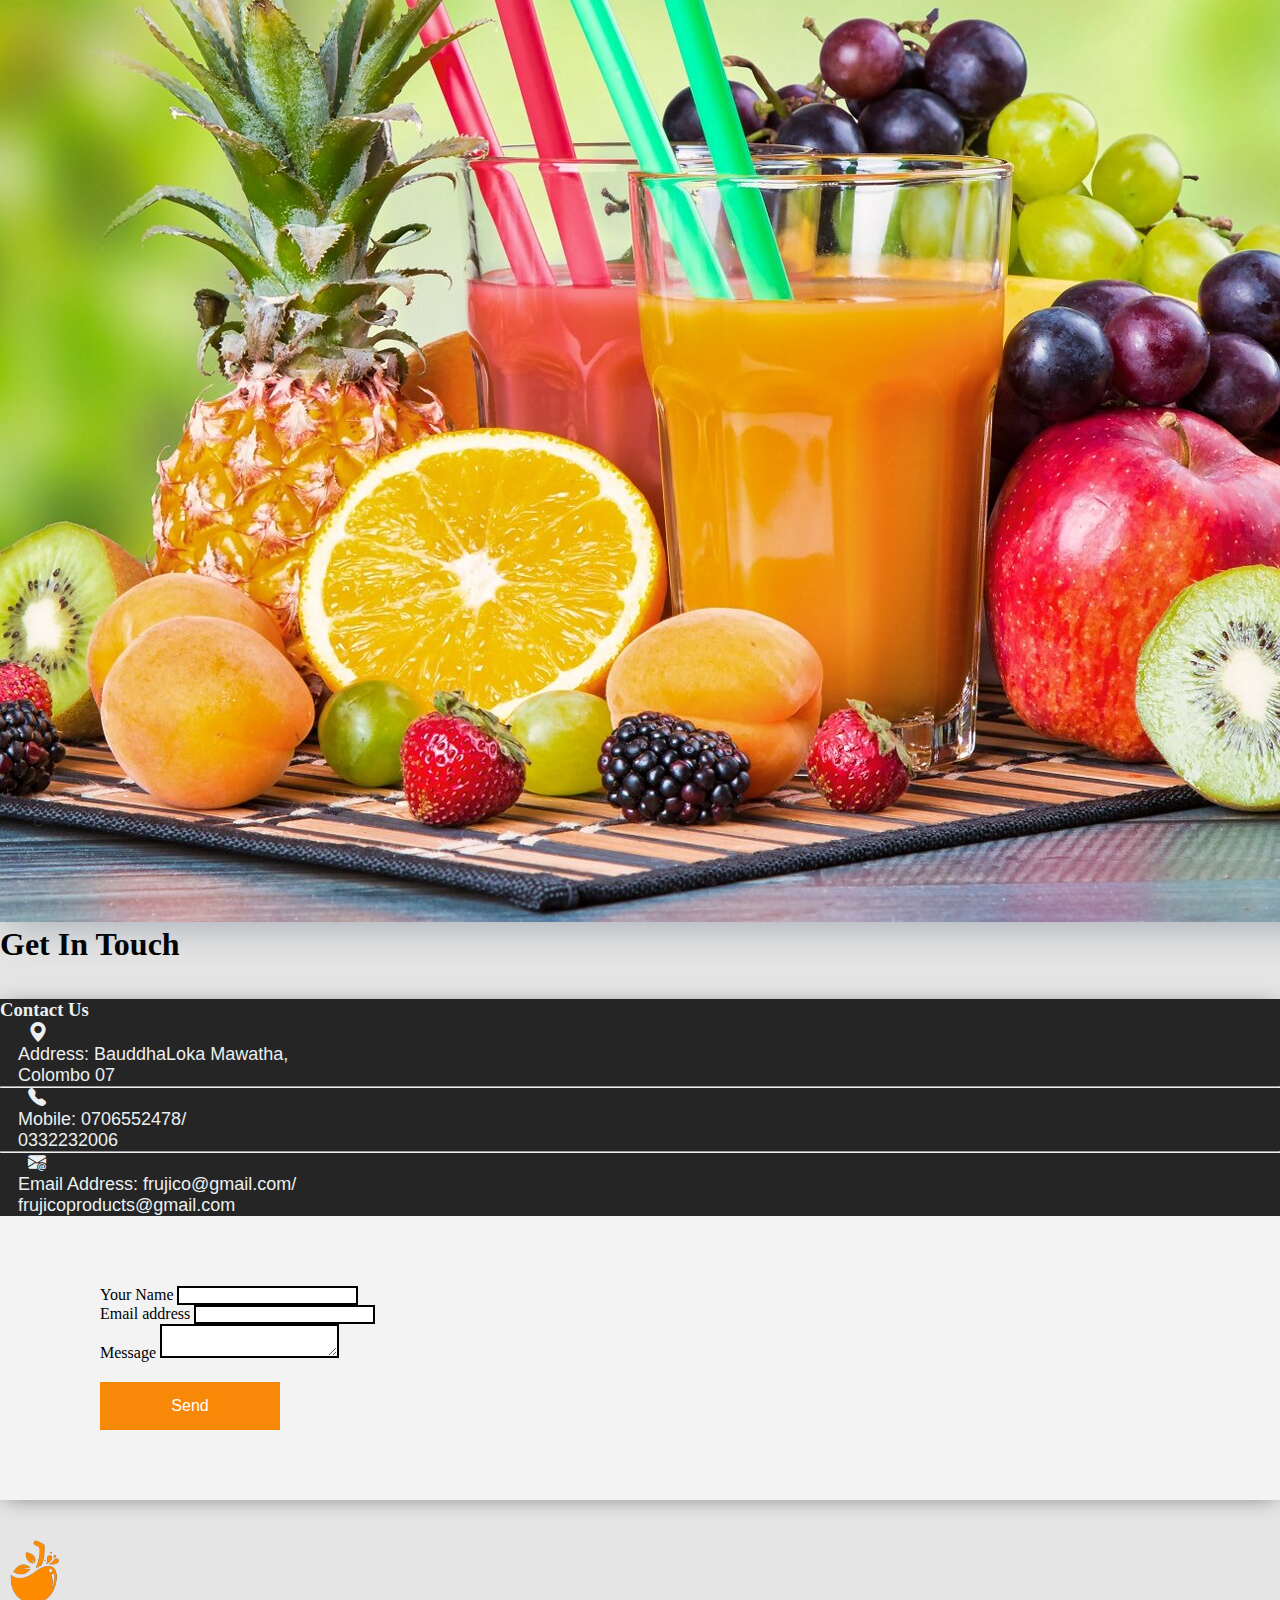
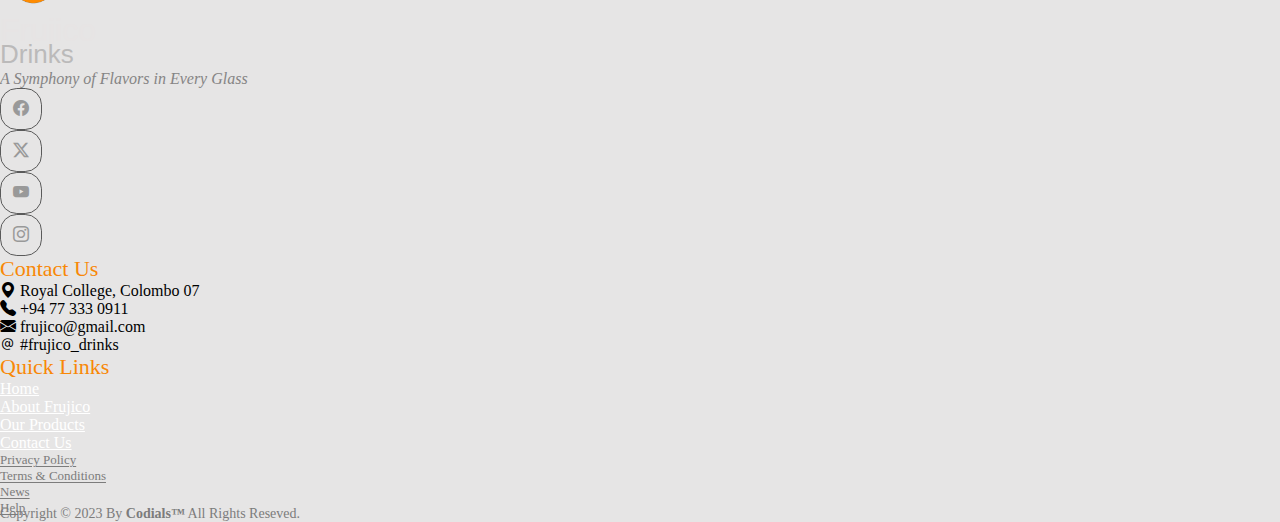
==== commit 380429c9: "built from scratch" ====
--- a/index.html
+++ b/index.html
@@ -1,249 +1,324 @@
 <!DOCTYPE html>
-<html>
-    <head>
-        <title>Fruijico</title>
-        <link rel="icon" href="assets/logo.png">
-        <link rel="stylesheet" href="https://use.fontawesome.com/releases/v5.0.6/css/all.css">
-        <link rel="stylesheet" href="Style.css">
-        <meta charset="UTF-8">
-        <meta name="viewport" content="width=device-width, initial-scale=1.0">
-    </head>
-    <body>
-        <!--Navigation Bar-->
-        <header class="header">
-            <a href="#" class="logo"><img src="assets/logo.png" style="width:50px;height:50px";></a>
-            <nav class="navbar">
-                <a href="#">Home</a>&nbsp;&nbsp;&nbsp;&nbsp;&nbsp;&nbsp;
-                <a href="#about">About</a>&nbsp;&nbsp;&nbsp;&nbsp;&nbsp;
-                <a href="#d2">Products</a>&nbsp;&nbsp;&nbsp;&nbsp;&nbsp;
-                <a href="#container">Contact</a>
-                <form class="searchbar">
-                    <input type="search" id="search" name="search" placeholder=" Search Here" class="searchtext">
-                    <input type="image" src="assets/search.png"  alt="Submit" class="searchbutton">
-                </form>
-        </nav>
-        </header>
-        <!--Welcome-->
-        <div id="wcontainer">
-            <h1 style="text-align: center;" class="wh1">WELCOME TO</h1>
-            <h1 style="text-align: center; font-size: 60px; color: orange; text-shadow: 5px 5px rgb(50, 145, 145); " class="wh1">FRUJICO</h1>
-        </div>
-        <!--About Us-->
-        <div class="about-us">
-            <div id="about">
-                <div id="content">
-                    <h2 id="content-head"><u>About Us</u></h2>
-                    <br>
-                    <p>
-                        <strong>FRUJICO</strong> is passionate about creating fruit drinks that go beyond sustenance.
-                        We prioritize using fresh ingredients and innovative recipes to offer delicious and meaningful products.
-                        Sustainability and ethical sourcing are key principles, and We donate a portion of profits to support
-                        food
-                        insecurity and sustainability initiatives.
-                    </p>
-                    <br><br>
-                    <p>
-                        At <strong>FRUJICO</strong>, we are more than just a fruit drink company.
-                        We are a community of people who believe that fruit drinks have the power to bring people together and
-                        make
-                        the world a better place.
-                        We in the power of fruit drinks to unite people and improve the world, inviting you to be a part of
-                        their
-                        culinary journey.
-                    </p>
-                </div>
-                &nbsp; &nbsp; &nbsp; &nbsp; &nbsp;
-                <img src="assets/aqua-fresca-22.jpg" id="content-img">
-            </div>
-        </div>
-        <!--Products-->
-        <div id="d2">
-            <h1 class="h1">Products</h1>
-            <div class="vercontainer">
-                <div class="accordion_tab">
-                    <div class="accordion_tab_wrapper">
-                        <input type="radio" id="one" name="accordion_group" class="radio" checked>
-                        <input type="radio" id="two" name="accordion_group" class="radio">
-                        <input type="radio" id="three" name="accordion_group" class="radio">
-                        <input type="radio" id="four" name="accordion_group" class="radio">
-                        <div class="accordion_tab_group">
-                            <label for="one" class="tab" id="one-tab">Exotics</label>
-                            <label for="two" class="tab" id="two-tab">Classics</label>
-                            <label for="three" class="tab" id="three-tab">Delights</label>
-                        </div>
-                        <div class="accordion_tab_contents">
-                            <div class="accordion_tab_content" id="one-tab-content">
-                              <div class="card card1">
-                                <div class="productcontainer">
-                                    <img src="img/local.jpg" alt="Local" class="pimg">
-                                </div>
-                                <div class="details">
-                                    <h3 class="ph3">Exotic Products</h3>
-                                    <p class="pp">We have exotic products.Made using all the quality nutritional food items.Try now.Feel the taste.</p>
-                                </div>
-                            </div>
-                            </div>
-                            <div class="accordion_tab_content" id="two-tab-content">
-                              <div class="card card2">
-                                <div class="productcontainer">
-                                    <img src="img/common.jpg" alt="Classics" class="pimg">
-                                </div>
-                                <div class="details">
-                                    <h3 class="ph3">Classics</h3>
-                                    <p class="pp">You can purchase classical products such as Mango, Orange and Apple etc. Fresh and Healthy fruit items are used and try taste.</p>
-                                </div>
-                              </div>
-                            </div>
-                            <div class="accordion_tab_content" id="three-tab-content">
-                              <div class="card card3">
-                                <div class="productcontainer">
-                                    <img src="img/exotic.jpg" alt="Exotics" class="pimg">
-                                </div>
-                                <div class="details">
-                                    <h3 class="ph3">Delights</h3>
-                                    <p class="pp">You all can purchase rare type of flavours.Different types of recepies.New flavours.Try all these out</p>  
-                                </div>
-                                </div>
-                            
-                            </div>
-                        </div>
-                    </div>
-                </div>
-            </div>
-            <button class="btna"><a href="products.html" class="btnl">Start Shopping</a></button>
-        </div>
-        <!--Contact Us-->
-        <div id="container">
-            <h1>Connect With Us</h1>
-            <br>
-            <p style="font-size: 20px;">We Would love to respond to your queries and help you succeed.<br> 
-                Feel free to get in touch with us
-            </p>
-            <br><br>
-            <div class="contact-box">
-                <div class="contact-left">
-                    <h3>Send your request</h3>
-                    <form>
-                        <div class="i-r">
-                            <div class="i-g">
-                                
-                                <label>Name</label>
-                                <input type="text" placeholder="Your Name" required>
-    
-                            </div>
-                            <div class="i-g">
-                                <label>Phone</label>
-                                <input type="tel" placeholder="+123456789" required>
-    
-                            </div>
-                        </div>
-                        <div class="i-r">
-                            <div class="i-g">
-                                <label>Email</label>
-                                <input type="email" placeholder="Example@gmail.com" required>
-    
-                            </div>
-                            <div class="i-g">
-                                <label>Subject</label> 
-                                <input type="tel" placeholder="product demo" required>
-    
-                            </div>
-                        </div>
-                        <label class="msglabel">Request</label>
-                        <textarea rows="5" placeholder="Your request"></textarea>
-                        <button type="submit" class="bts" onclick="alert('Your request has been sent.')">send</button>
-                    </form>
-                </div>
-                <div class="contact-right">
-                    <h3>Reach us</h3>
-                    <table>
-                        <tr>
-                            <td>Email</td>
-                            <td>frujico@gmail.com</td>
-                        </tr>
-                        <tr>
-                            <td>Phone</td>
-                            <td>+94 77 333 0911</td>
-                        </tr>
-                        <tr>
-                            <td>Address</td>
-                            <td>Colombo 7, Royal College </td>
-                        </tr>
-                    </table>
-    
-                </div>
-            </div>
-    
-            </div>
-            <!--Footer-->
-            <footer>
-                <div class="footer-top">
-                    <div class="footer-container">
-                        <div class="footer-row">
-                            <div class="footer-about fadeInUp">
-                                <div class="footer-logo-name">
-                                    <div class="footer-logo-image">
-                                        <img class="logo-footer" src="assets/logo.png" alt="logo-footer" data-at2x="assets/img/logo.png" />
-                                    </div>
-                                    <div class="footer-company-name">
-                                        <h2 class="footer-company-name-01">Frujico</h2>
-                                        <h2 class="footer-company-name-02">Drinks</h2>
-                                    </div>
-                                </div>
-                                <p class="footer-slogan">
-                                    A Symphony of Flavors in Every Glass
-                                </p>
-                                <div class="col-md-4 col-lg-3 footer-social wow fadeInUp">
-                                    <p>
-                                        <a href="#"><i class="fab fa-facebook-f"></i></a> 
-                                        <a href="#"><i class="fab fa-twitter"></i></a> 
-                                        <a href="#"><i class="fab fa-google-plus-g"></i></a> 
-                                        <a href="#"><i class="fab fa-instagram"></i></a> 
-                                    </p>
-                                </div>
-                            </div>
-                            <div class="footer-contact">
-                                <h3>Contact Us</h3>
-                                <div class="footer-contact-links">
-                                    <p><i class="fas fa-map-marker-alt"></i> Royal College, Colombo 07</p>
-                                    <p><i class="fas fa-phone"></i>+94 77 333 0911</p>
-                                    <p><i class="fas fa-envelope"></i> <a href="mailto:hello@domain.com">frujico@gmail.com</a></p>
-                                    <P><i class="fas fa-at"></i>#frujico_drinks</P>
-                                </div>
-                            </div>
-                            <div class="footer-navbar-collapse" id="navbarNav">
-                                <h3>Quick Links</h3>
-                                <ul class="footer-navbar-nav">
-                                    <li class="footer-nav-item">
-                                        <a class="footer-nav-link scroll-link" href="#wcontainer">Home</a>
-                                    </li>
-                                    <li class="footer-nav-item">
-                                        <a class="footer-nav-link scroll-link" href="#about">About Us</a>
-                                    </li>
-                                    <li class="footer-nav-item">
-                                        <a class="footer-nav-link scroll-link" href="products.html">Our Products</a>
-                                    </li>
-                                    <li class="footer-nav-item">
-                                        <a class="footer-nav-link scroll-link" href="#container">Contact</a>
-                                    </li>
-                                </ul>
-                            </div>
-                        </div>
-                        <div class="footer-copyright">
-                            <div class="footer-copyright-links">
-                                <a href="" class="footer-copyright-link-01">Privacy Policy</a>
-                                <p class="footer-blankspace">&#160; &#160; &#160;</p>
-                                <a href="" class="footer-copyright-link-02">Terms & Conditions</a>
-                                <p class="footer-blankspace">&#160; &#160; &#160;</p>
-                                <a href="" class="footer-copyright-link-03">News</a>
-                                <p class="footer-blankspace">&#160; &#160; &#160;</p>
-                                <a href="" class="footer-copyright-link-04">Help</a>
-                            </div>
-                            <p class="footer-copyright-text">Copyright &copy; 2023 By <b>Codials&trade;</b> All Rights Reseved.</p>
-                        </div>
-                    </div>
-                </div>
-            </footer>
-            <script src="script.js"></script>
-    </body>
-    </html>+<html lang="en">
+
+<head>
+  <meta charset="UTF-8" />
+  <meta name="viewport" content="width=device-width, initial-scale=1.0" />
+  <title>Frujico</title>
+  <link rel="stylesheet" href="https://cdn.jsdelivr.net/npm/swiper@11/swiper-bundle.min.css" />
+  <link rel="icon" href="img/logo.png" />
+  <link href="https://cdn.jsdelivr.net/npm/bootstrap@5.3.2/dist/css/bootstrap.min.css" rel="stylesheet"
+    integrity="sha384-T3c6CoIi6uLrA9TneNEoa7RxnatzjcDSCmG1MXxSR1GAsXEV/Dwwykc2MPK8M2HN" crossorigin="anonymous" />
+  <script src="https://cdn.jsdelivr.net/npm/bootstrap@5.3.2/dist/js/bootstrap.bundle.min.js"
+    integrity="sha384-C6RzsynM9kWDrMNeT87bh95OGNyZPhcTNXj1NW7RuBCsyN/o0jlpcV8Qyq46cDfL"
+    crossorigin="anonymous"></script>
+  <link rel="stylesheet" href="https://cdn.jsdelivr.net/npm/bootstrap-icons@1.11.2/font/bootstrap-icons.min.css">
+
+  <link rel="stylesheet" href="style.css" />
+  <script src="script.js"></script>
+</head>
+
+<body>
+  <!-- Navigation bar -->
+  <nav class="navbar navbar-expand-lg bg-body-tertiary navbar bg-dark border-bottom border-body mb-5 position-static"
+    data-bs-theme="dark" style="animation: loadanimation 1s;">
+    <div class="container-fluid">
+      <a class="navbar-brand" href="#">
+        <img src="img/logo.png" alt="Bootstrap" width="40" height="40" />
+      </a>
+      <button class="navbar-toggler" type="button" data-bs-toggle="collapse" data-bs-target="#navbarSupportedContent"
+        aria-controls="navbarSupportedContent" aria-expanded="false" aria-label="Toggle navigation">
+        <span class="navbar-toggler-icon"></span>
+      </button>
+      <div class="collapse navbar-collapse" id="navbarSupportedContent">
+        <ul class="navbar-nav me-auto mb-2 mb-lg-0">
+          <li class="nav-item">
+            <a class="nav-link active" aria-current="page" href="index.html">Home</a>
+          </li>
+          <li class="nav-item">
+            <a class="nav-link" href="#about-us">About</a>
+          </li>
+          <li class="nav-item">
+            <a class="nav-link" href="products.html">Products</a>
+          </li>
+          <li class="nav-item">
+            <a class="nav-link" href="#contact">Contact</a>
+          </li>
+        </ul>
+        <form class="d-flex" role="search">
+          <input class="form-control me-2" type="search" placeholder="Search" aria-label="Search" />
+          <button class="btn btn-outline-dark" style="background-color: #f88807;">Search</button>
+        </form>
+      </div>
+    </div>
+  </nav>
+
+  <div class="container-fluid" style="margin-top: 170px">
+    <h1 class=" fw-bold text-center display-1" style="animation: loadanimation 4s">
+      Welcome To Frujico
+    </h1>
+    <br /><br />
+    <p class="text-center" style="font-size: 20px">
+      Welcome to a world where every sip is a burst of pure joy. <br />
+      Refresh, revitalize, and savor the goodness with us!
+    </p>
+    <center>
+      <a href="#container1" class="btn btn-lg"><span class="btn_span"></span>Products</a>
+      <a href="#contact" class="btn btn-lg"><span class="btn_span"></span>Contact</a>
+    </center>
+  </div>
+  <br><br>
+  <!-- Product Section -->
+  <div class="container" id="container1">
+    <h1 class="text-dark text-center display-4">Our Products</h1>
+    <div class="row row-cols-1 row-cols-md-3 g-4 mt-5">
+      <div class="col" style="filter: drop-shadow(5px 5px 20px rgba(52, 75, 94, 0.37)  );">
+        <div class="card h-100">
+          <img src="img/exotic.jpg" class="card-img-top" />
+          <div class="card-body">
+            <h5 class="card-title">Exotics</h5>
+            <p class="card-text">
+              Sip the extraordinary: Indulge in the vibrant allure of exotic
+              fruits with our exquisite juice collection
+            </p>
+          </div>
+        </div>
+      </div>
+      <div class="col" style="filter: drop-shadow(5px 5px 20px rgba(52, 75, 94, 0.37)  );">
+        <div class="card h-100">
+          <img src="img/common.jpg" class="card-img-top" />
+          <div class="card-body">
+            <h5 class="card-title">Classics</h5>
+            <p class="card-text">
+              Indulge in timeless flavors with Classics Fruit Juice – Nature's
+              goodness bottled for your refreshing delight
+            </p>
+          </div>
+        </div>
+      </div>
+      <div class="col" style="filter: drop-shadow(5px 5px 20px rgba(52, 75, 94, 0.37)  );">
+        <div class="card h-100">
+          <img src="img/delight.jpg" class="card-img-top" />
+          <div class="card-body">
+            <h5 class="card-title">Delights</h5>
+            <p class="card-text">
+              Sip the joy of nature with our exquisite fruit juices, delivering delight to your doorstep instantly!
+            </p>
+          </div>
+        </div>
+      </div>
+    </div>
+
+    <div class="swiper mySwiper">
+      <div class="swiper-wrapper">
+        <div class="swiper-slide">
+          <img src="img/slide1.jpg">
+        </div>
+        <div class="swiper-slide">
+          <img src="img/slide2.webp">
+        </div>
+        <div class="swiper-slide">
+          <img src="img/slide3.png">
+        </div>
+        <div class="swiper-slide">
+          <img src="img/slide4.jpg">
+        </div>
+      </div>
+      <div class="swiper-pagination"></div>
+    </div>
+
+    <center>
+      <a href="products.html" class="btn btn-lg"><span class="btn_span"></span>Shop Now</a>
+    </center>
+  </div>
+  <!-- About Us -->
+  <div class="container-fluid mt-5" id="about-us">
+    <div class="row justify-content-center" style="min-height: 600px;">
+      <div class="col-12 col-md-12 col-lg-4 my-auto">
+        <div class="text-wrap">
+          <h1 style="font-size: 400%;">About Us</h1>
+          <div style="font-size: 125%;">
+            <p>
+              <strong class="text-success text-underline">FRUJICO</strong> is passionate about creating fruit drinks
+              that go beyond sustenance.
+              We prioritize using fresh ingredients and innovative recipes to offer delicious and meaningful products.
+              Sustainability and ethical sourcing are key principles, and We donate a portion of profits to support
+              food
+              insecurity and sustainability initiatives.
+            </p>
+            <p>
+              At <strong class="text-success text-underline">FRUJICO</strong>, we are more than just a fruit drink
+              company.
+              We are a community of people who believe that fruit drinks have the power to bring people together and
+              make
+              the world a better place.
+              We in the power of fruit drinks to unite people and improve the world, inviting you to be a part of our
+              culinary journey.
+            </p>
+          </div>
+        </div>
+      </div>
+      <div class="col-12 col-md-12 col-lg-6 rounded-5 my-auto" style="width:600px;">
+        <img class="w-100 p-2 rounded-5  about-us-img" src="img/front-img.jpg" alt="About-Us-img"
+          style="filter: drop-shadow(5px 5px 20px rgba(52, 75, 94, 0.37)  );">
+      </div>
+    </div>
+  </div>
+</div>
+  <!-- Contact Us -->
+  <div class="container-fluid mt-5" id="contact">
+    <h1 class="text-dark text-center fw-bold">Get In Touch</h1>
+    <br><br>
+    <div class="form-area">
+      <div class="container">
+        <div class="row single-form g-0">
+          <div class="col-sm-12 col-lg-6 " style="background-color: #252525;">
+            <h3 class="text-center fw-bold mt-3" style="color: #ecf0f1;">Contact Us</h3>
+            <div class="mt-5" style="color: #ecf0f1;">
+              <div class="d-flex dflexcon">
+                <i class="bi bi-geo-alt-fill bicon" style="margin: 10px;"></i>
+                <p> Address: BauddhaLoka Mawatha, <br>Colombo 07</p>
+              </div>
+              <hr>
+              <div class="d-flex dflexcon">
+                <i class="bi bi-telephone-fill" style="margin: 10px;"></i>
+                <p>Mobile: 0706552478/ <br>0332232006</p>
+              </div>
+              <hr>
+              <div class="d-flex dflexcon">
+                <i class="bi bi-envelope-at-fill" style="margin: 10px;"></i>
+                <p> Email Address: frujico@gmail.com/ <br>frujicoproducts@gmail.com</p>
+              </div>
+            </div>
+          </div>
+          <div class="col-sm-12 col-lg-6">
+            <div class="right">
+              <form>
+                <div class="mb-3">
+                  <label for="exampleInputEmail1" class="form-label">Your Name</label>
+                  <input type="text" class="form-control" id="exampleInputEmail1" aria-describedby="emailHelp">
+                </div>
+                <div class="mb-3">
+                  <label for="exampleInputEmail1" class="form-label">Email address</label>
+                  <input type="email" class="form-control" id="exampleInputEmail1" aria-describedby="emailHelp">
+                </div>
+                <div class="mb-3">
+                  <label for="exampleInputPassword1" class="form-label">Message</label>
+                  <textarea type="password" class="form-control" id="exampleInputPassword1"></textarea>
+                </div>
+                <button onClick="sendMessage()" type="submit" class="btn btn-primary">Send</button>
+              </form>
+            </div>
+          </div>
+        </div>
+      </div>
+    </div>
+  </div>
+  <br><br>
+  <!-- Footer -->
+  <footer>
+    <div class="container-fluid bg-dark">
+      <div class="row py-5 mx-4 d-flex justify-content-around">
+        <!--Footer Logo & Socials-->
+        <div class="col-sm-12 col-md-5 px-4 px-md-0 footer-about">
+          <div class="mx-md-1 mb-4">
+            <!--Footer Logo Name & Image-->
+            <div class="footer-about-logo">
+              <div class="mx-md-1 d-inline-flex justify-content-start">
+                <img class="img footer-logo-image" src="img/logo.png" alt="frujico-logo-footer"
+                  data-at2x="assets/img/logo.png" width="72px" height="72px" />
+                <div class="text-start mx-2">
+                  <div class="footer-company-name-01">Frujico</div>
+                  <div class="footer-company-name-02">Drinks</div>
+                </div>
+              </div>
+            </div>
+            <div class="mx-1 my-2 text-md-left footer-slogan">
+              <p><i>A Symphony of Flavors in Every Glass</i></p>
+            </div>
+            <!--Footer Socials-->
+            <div class="footer-socials-media-q">
+              <div class="d-inline-flex my-1 footer-socials">
+                <div class="p-3 mx-2 footer-socials-link">
+                  <i class="bi bi-facebook"></i>
+                </div>
+                <div class="p-3 mx-2 footer-socials-link">
+                  <i class="bi bi-twitter-x"></i>
+                </div>
+                <div class="p-3 mx-2 footer-socials-link">
+                  <i class="bi bi-youtube"></i>
+                </div>
+                <div class="p-3 mx-2 footer-socials-link">
+                  <i class="bi bi-instagram"></i>
+                </div>
+              </div>
+            </div>
+          </div>
+        </div>
+        <!--Footer Contacts-->
+        <div class="col-sm-12 col-md-4 my-2 my-md-0 px-4 px-md-0">
+          <div class="mb-4">
+            <div class="text-md-left footer-contact-title">Contact Us</div>
+            <div class="text-white mt-3 footer-contact-group">
+              <div class="text-md-left my-2 footer-contact-item">
+                <i class="bi bi-geo-alt-fill"></i>
+                <span class="m-2">Royal College, Colombo 07</span>
+              </div>
+              <div class="text-md-left my-2 footer-contact-item">
+                <i class="bi bi-telephone-fill"></i>
+                <span class="m-2">+94 77 333 0911</span>
+              </div>
+              <div class=" text-md-left my-2 footer-contact-item">
+                <i class="bi bi-envelope-fill"></i>
+                <span class="m-2">frujico@gmail.com</span>
+              </div>
+              <div class="text-md-left my-2 footer-contact-item">
+                <i class="bi bi-at"></i>
+                <span class="m-2">#frujico_drinks</span>
+              </div>
+            </div>
+          </div>
+        </div>
+        <!--Footer Navbar-->
+        <div class="col-sm-12 col-md-3 float-md-start px-4 px-md-0">
+          <div class="mb-5">
+            <div class="text-md-left footer-navbar-title">Quick Links</div>
+            <div class="text-white mt-3 footer-navbar-links-group">
+              <div class="text-md-left my-2">
+                <a class="text-decoration-none footer-navbar-link" href="index.html">Home</a>
+              </div>
+              <div class="text-md-left my-2">
+                <a class="text-decoration-none footer-navbar-link" href="#about-us">About Frujico</a>
+              </div>
+              <div class="text-md-left my-2">
+                <a class="text-decoration-none footer-navbar-link" href="#container1">Our Products</a>
+              </div>
+              <div class="text-md-left my-2">
+                <a class="text-decoration-none footer-navbar-link" href="#contact">Contact Us</a>
+              </div>
+            </div>
+          </div>
+        </div>
+        <!--Footer Copyright & Info-->
+        <div class="">
+          <div class="d-flex justify-content-center">
+            <ul class="list-inline footer-group">
+              <li class="px-1 list-inline-item footer-group-items">Privacy Policy</li>
+              <li class="px-1 list-inline-item footer-group-items">Terms & Conditions</li>
+              <li class="px-1 list-inline-item footer-group-items">News</li>
+              <li class="px-1 list-inline-item footer-group-items">Help</li>
+            </ul>
+          </div>
+          <div class="text-center footer-copyright">
+            <p>Copyright © 2023 By <strong>Codials™</strong> All Rights Reseved.</p>
+          </div>
+        </div>
+      </div>
+    </div>
+  </footer>
+
+  <script src="https://cdn.jsdelivr.net/npm/swiper@11/swiper-bundle.min.js"></script>
+  <script src="script.js"></script>
+</body>
+
+</html>--- a/style.css
+++ b/style.css
@@ -0,0 +1,281 @@
+
+  *{
+    margin: 0;
+    padding: 0;
+    box-sizing: border-box;
+}
+body{
+  background-color: #e6e5e5;
+}
+
+html{
+    scroll-behavior: smooth;
+}
+.btn.btn-lg {
+  width: 200px;
+  padding: 15px 0;
+  text-align: center;
+  margin: 20px 10px;
+  border-radius: 25px;
+  font-weight: bold;
+  border: 2px solid #f88807;
+  background-color: transparent;
+  cursor: pointer;
+  position: relative;
+  overflow: hidden;
+}
+.btn.btn-lg  .btn_span {
+  background: #f88807;
+  height: 100%;
+  width: 0;
+  border-radius: 25px;
+  position: absolute;
+  left: 0;
+  bottom: 0;
+  z-index: -1;
+  transition: 1s;
+}
+.btn.btn-lg:hover .btn_span {
+  width: 100%;
+}
+.btn.btn-lg:hover {
+  border: none;
+}
+@keyframes loadanimation {
+  0% {
+    opacity: 0;
+    transform: translateY(-100%);
+  }
+  100% {
+    opacity: 1;
+    transform: translateY(0%);
+  }
+}
+.about-us-img {
+  transition: all .3s ease-in;
+}
+
+.about-us-img:hover {
+  transform: scale(1.01);
+}
+
+.text-underline {
+  display: inline-block;
+  position: relative;
+  color: #5cb85c;
+}
+.container{
+    margin-top: 100px;
+}
+.swiper {
+    width: 100%;
+    padding-top: 50px;
+    padding-bottom: 50px;
+  }
+
+  .swiper-slide {
+    background-position: center;
+    background-size: cover;
+    width: 300px;
+    height: 300px;
+  }
+
+  .swiper-slide img {
+    display: block;
+    width: 100%;
+  }
+  .form-area {
+    margin-top: -100px;
+  }
+.row.single-form {
+    box-shadow: 0 2px 20px -5px rgba(0,0,0,0.5);
+  }
+  .single-form{
+      background-color: rgba(246, 246, 246, 0.8);
+  }
+  .right {
+    padding: 70px 100px;
+    position: relative;
+  }
+  .right i {
+    position: absolute;
+    font-size: 80px;
+    left: -27px;
+    top: 40%;
+    color: #fff;
+  }
+  .form-control {
+    border: 2px solid #000;
+  }
+  .right button {
+    border: none;
+    border-radius: 0;
+    background: #f88807;
+    width: 180px;
+    color: #fff;
+    padding: 15px 0;
+    display: inline-block;
+    font-size: 16px;
+    margin-top: 20px;
+    cursor: pointer;
+  }
+  .right button:hover{
+      background-color: #db8018;
+  }
+  
+  @media (min-width:768px) and (max-width:991px){
+      .right i {
+    top: -52px;
+    transform: rotate(90deg);
+    left: 50%;
+  }
+  }
+  
+  @media (max-width:767px){
+      .left {
+    padding: 90px 15px;
+    text-align: center;
+  }
+  .left h2 {
+    font-size: 25px;
+  }
+  .right {
+    padding: 25px;
+  }
+  .right i {
+    top: -52px;
+    transform: rotate(90deg);
+    left: 46%;
+  }
+      .right button {
+    width: 150px;
+    padding: 12px 0;
+  }
+      
+  }
+  
+  .footer-about {
+    display: flex;
+    flex-direction: column;
+    justify-content: center;
+}
+.footer-logo-image {
+    transition: filter 500ms;
+}
+.footer-logo-image:hover {
+    filter: drop-shadow(0px 0px 24px #f88807);
+}
+.footer-company-name-01 {
+    font-family: product sans, sans-serif;
+    font-size: 32px;
+    color: #e7e4e4;
+    margin: 0 0 -10px 0;
+}
+.footer-company-name-02 {
+    font-family: product sans, sans-serif;
+    font-size: 26px;
+    color: #bbbaba;
+}
+.footer-contact-title {
+    font-size: 22px;
+    font-weight: 400;
+    color: #f88807;
+}
+.footer-navbar-title {
+    font-size: 22px;
+    font-weight: 400;
+    color: #f88807;
+}
+.footer-contact-group {
+    font-size: 16px;
+}
+.footer-navbar-link {
+    color: white;
+    transition: color 300ms;
+    cursor: pointer;
+}
+.footer-navbar-link:hover {
+    color: #727272;
+}
+.footer-slogan {
+    color: #858484;
+}
+.footer-socials-link {
+    width: 42px;
+    height: 42px;
+    border: 1px solid #5a5a5a;
+    border-radius: 40%;
+    display: flex;
+    justify-content: center;
+    align-items: center;
+    transition: background 400ms;
+}
+.footer-socials-link:hover {
+    background: #e7e4e4;
+    cursor: pointer;
+}
+.footer-socials-link:hover > i {
+    color: #343b41;
+    cursor: pointer;
+}
+.footer-socials-link i {
+    font-size: 16px;
+    color: #999999;
+    transition: color 300ms;
+}
+.footer-group-items {
+    font-size: 13px;
+    color: #7c7c7c;
+    text-decoration: underline #7c7c7c solid 1px;
+    text-underline-offset: 2px;
+    transition: color 400ms;
+}
+.footer-group-items:hover {
+    color: #a15d10;
+    text-decoration: underline #a15d10 solid 1px;
+    text-underline-offset: 2px;
+    cursor: pointer;
+}
+.footer-copyright {
+    margin-top: -10px;
+    font-size: 14px;
+    color: #7c7c7c;
+}
+
+@media screen and (max-width: 720px) {
+    .footer-about-logo {
+        display: flex;
+        justify-content: center;
+    }
+    .footer-slogan {
+        text-align: center;
+    }
+    .footer-socials-media-q {
+        display: flex;
+        justify-content: center;
+    }
+    .footer-group {
+        text-align: center;
+    }
+    .footer-navbar-title {
+        text-align: center;
+    }
+    .footer-navbar-link {
+        display: flex;
+        justify-content: center;
+    }
+    .footer-contact-title {
+        text-align: center;
+    }
+    .footer-contact-item {
+        text-align: center;
+    }
+  }
+  .bicon{
+    font-size: 20px;
+}
+.dflexcon{
+    font-size: 18px;
+    padding-left: 18px;
+    font-family:sans-serif;
+}
